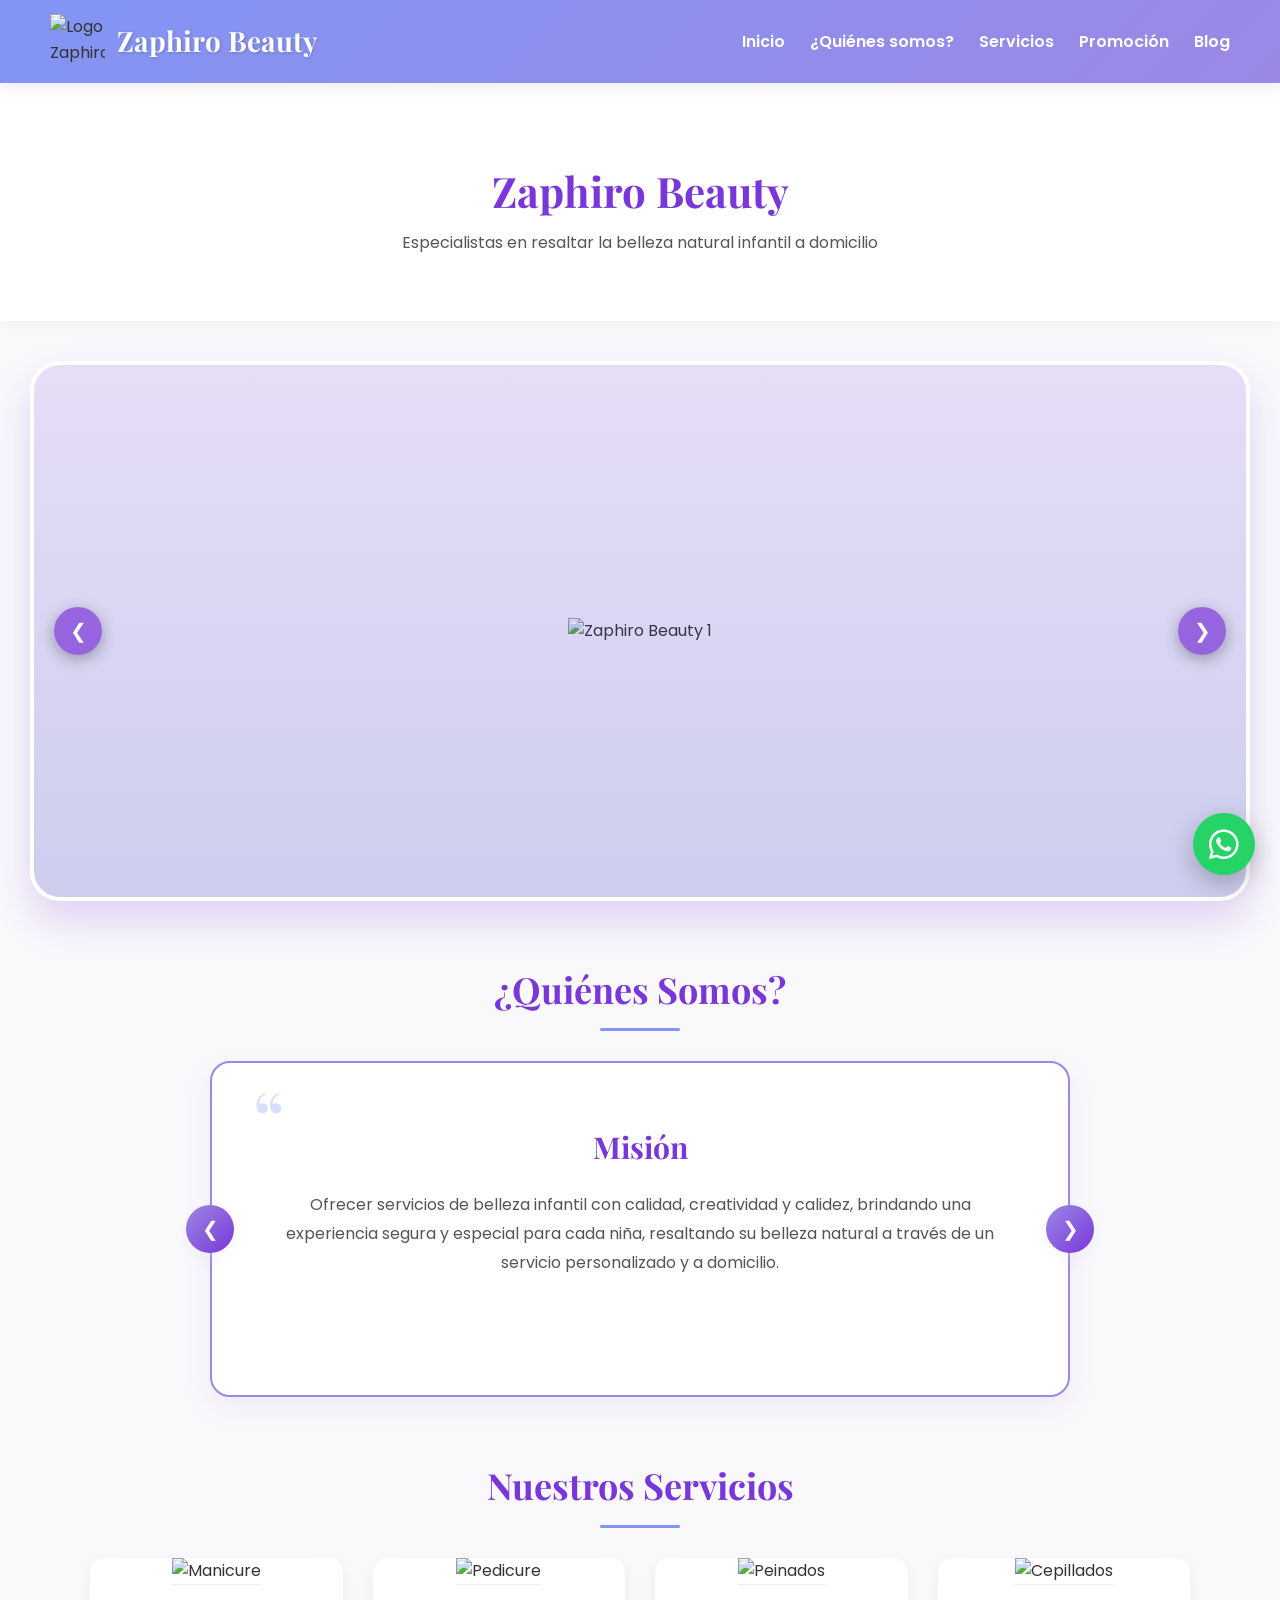
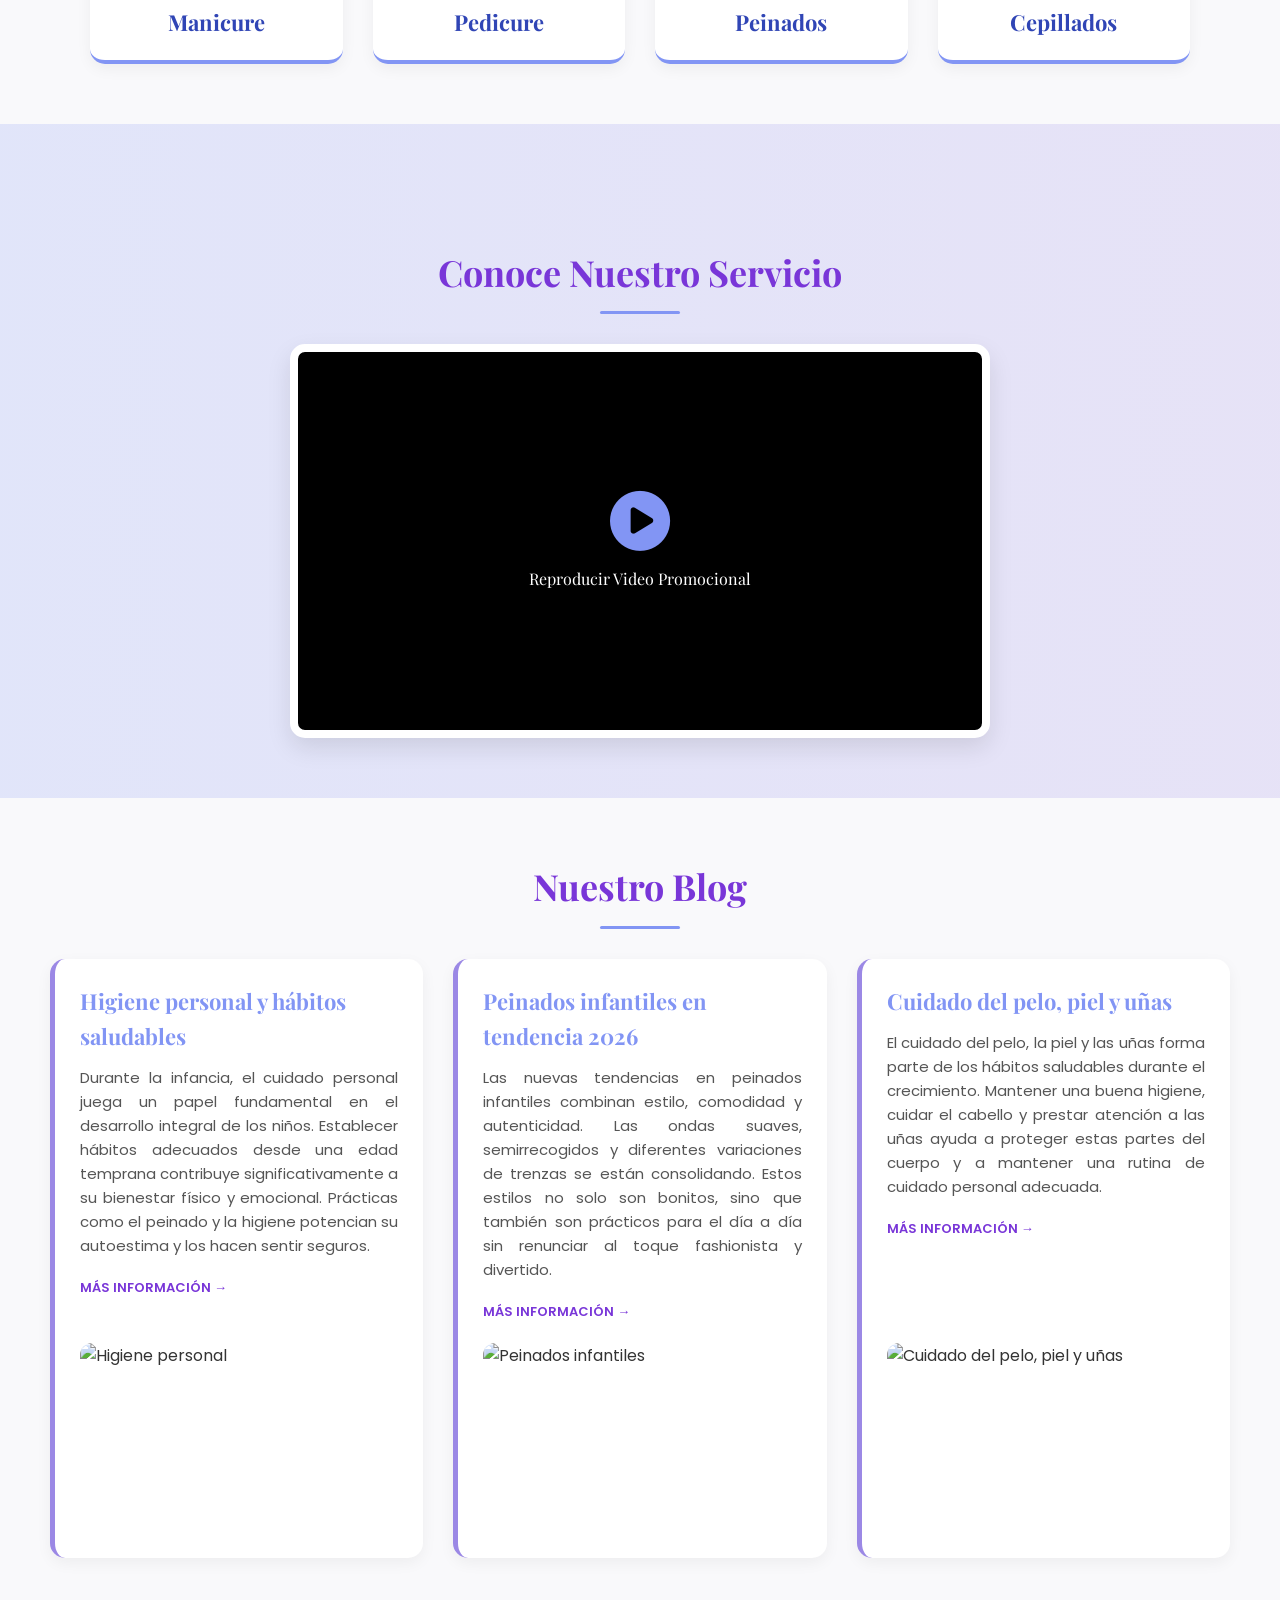
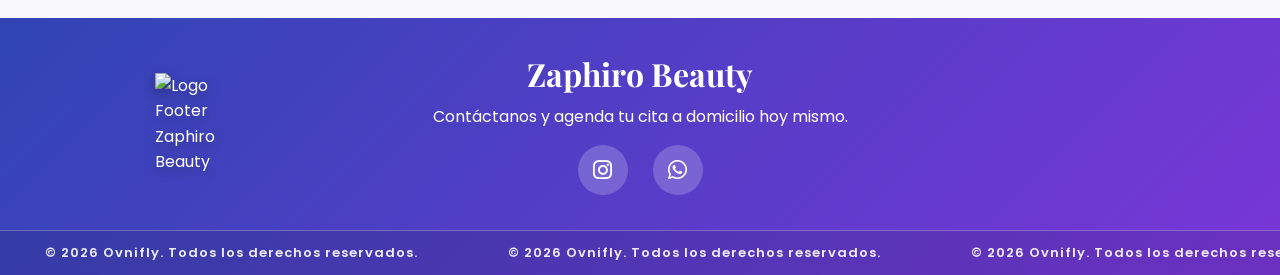
==== index.html @ ca952359 "initial commit" ====
<!DOCTYPE html>
<html lang="es">
<head>
    <meta charset="UTF-8">
    <meta name="viewport" content="width=device-width, initial-scale=1">
    <title>Zaphiro Beauty</title>
    <link href="https://fonts.googleapis.com/css2?family=Playfair+Display:ital,wght@0,400;0,700;1,400&family=Poppins:wght@300;400;600&display=swap" rel="stylesheet">
    <link rel="stylesheet" href="https://cdnjs.cloudflare.com/ajax/libs/font-awesome/6.0.0/css/all.min.css">
    <link rel="stylesheet" href="style.css">
    <link rel="icon" href="img/Logo1.png">
</head>

<body>

<header>
    <div class="header-brand">
        <img src="img/LOGO S.png" alt="Logo Zaphiro Beauty" class="header-logo">
        <div class="logo-text">Zaphiro Beauty</div>
    </div>

    <nav>
        <ul>
            <li><a href="#marca">Inicio</a></li>
            <li><a href="#quienes-somos">¿Quiénes somos?</a></li>
            <li><a href="#servicios">Servicios</a></li>
            <li><a href="#promocion">Promoción</a></li>
            <li><a href="#blog">Blog</a></li>
        </ul>
    </nav>
</header>

<section id="marca" class="brand-section">
    <div class="brand-text">
        <h1>Zaphiro Beauty</h1>
        <p>Especialistas en resaltar la belleza natural infantil a domicilio</p>
    </div>
</section>

<!-- NUEVO CARRUSEL DE IMÁGENES (Mantiene el tamaño y estilo exacto del slider original) -->
<section id="inicio" class="slider-section">
    <div class="image-carousel-container" id="imageCarousel">
        <button class="img-carousel-btn prev" type="button" aria-label="Anterior">&#10094;</button>
        <div class="image-carousel-track">
            <!-- Imagen 1 -->
            <div class="image-carousel-item">
                <img src="img/slider 1.png" alt="Zaphiro Beauty 1" class="slider-image">
            </div>
            <!-- Imagen 2 -->
            <div class="image-carousel-item">
                <img src="img/slider 2.png" alt="Zaphiro Beauty 2" class="slider-image">
            </div>
            <!-- Imagen 3 -->
            <div class="image-carousel-item">
                <img src="img/slider 3.png" alt="Zaphiro Beauty 3" class="slider-image">
            </div>
        </div>
        <button class="img-carousel-btn next" type="button" aria-label="Siguiente">&#10095;</button>
    </div>
</section>

<section id="quienes-somos">
    <h2 class="section-title">¿Quiénes Somos?</h2>

    <div class="about-section">
        <div class="carousel-container">
            <button class="carousel-btn prev" type="button" aria-label="Anterior">&#10094;</button>

            <div class="carousel" id="myCarousel">
                <div class="carousel-item">
                    <h3>Misión</h3>
                    <p>Ofrecer servicios de belleza infantil con calidad, creatividad y calidez, brindando una experiencia segura y especial para cada niña, resaltando su belleza natural a través de un servicio personalizado y a domicilio.</p>
                </div>

                <div class="carousel-item">
                    <h3>Visión</h3>
                    <p>Ser el emprendimiento de referencia en belleza infantil a domicilio en Bogotá, reconocido por la calidad de servicios y el cariño en cada atención.</p>
                </div>

                <div class="carousel-item">
                    <h3>Historia</h3>
                    <p>Zaphiro Beauty nació del sueño de Mireya Pita, una emprendedora apasionada por la belleza y el cuidado infantil. Comenzó ofreciendo peinados a niñas de su barrio, y pronto descubrió que su verdadera pasión era hacerlas sentir especiales. Con el tiempo, decidió especializarse en servicios a domicilio para brindar comodidad y confianza a las familias. Hoy, Zaphiro Beauty sigue creciendo, llevando creatividad y cariño a cada hogar.</p>
                </div>
            </div>

            <button class="carousel-btn next" type="button" aria-label="Siguiente">&#10095;</button>
        </div>
    </div>
</section>

<section id="servicios">
    <h2 class="section-title">Nuestros Servicios</h2>

    <div class="services-grid">
        <a href="manicure.html" class="service-card service-modal">
            <img src="img/img1.jpeg" alt="Manicure">
            <h3>Manicure</h3>
        </a>

        <a href="pedicure.html" class="service-card service-modal">
            <img src="img/img3.jfif" alt="Pedicure">
            <h3>Pedicure</h3>
        </a>

        <a href="peinados.html" class="service-card service-modal">
            <img src="img/img2.jfif" alt="Peinados">
            <h3>Peinados</h3>
        </a>

        <a href="cepillados.html" class="service-card service-modal">
            <img src="img/img4.jpg" alt="Cepillados">
            <h3>Cepillados</h3>
        </a>
    </div>
</section>

<section id="promocion" class="promo-section">
    <h2 class="section-title">Conoce Nuestro Servicio</h2>

    <div class="video-container">
        <div class="video-content">
            <i class="fas fa-play-circle"></i>
            <p>Reproducir Video Promocional</p>
        </div>
    </div>
</section>

<section id="blog">
    <h2 class="section-title">Nuestro Blog</h2>

    <div class="blog-section">

        <article class="blog-post">
            <div class="blog-text-box">
                <h3>Higiene personal y hábitos saludables</h3>
                <p>Durante la infancia, el cuidado personal juega un papel fundamental en el desarrollo integral de los niños. Establecer hábitos adecuados desde una edad temprana contribuye significativamente a su bienestar físico y emocional. Prácticas como el peinado y la higiene potencian su autoestima y los hacen sentir seguros.</p>
                <a href="https://centroeducativosigloxxi.edu.mx/higiene-personal-y-habitos-saludables-para-ninos-pequenos/" target="_blank" rel="noopener noreferrer" class="read-more">Más información →</a>
            </div>
            <div class="blog-img-box">
                <img src="img/img lavo.jpg" alt="Higiene personal">
            </div>
        </article>

        <article class="blog-post">
            <div class="blog-text-box">
                <h3>Peinados infantiles en tendencia 2026</h3>
                <p>Las nuevas tendencias en peinados infantiles combinan estilo, comodidad y autenticidad. Las ondas suaves, semirrecogidos y diferentes variaciones de trenzas se están consolidando. Estos estilos no solo son bonitos, sino que también son prácticos para el día a día sin renunciar al toque fashionista y divertido.</p>
                <a href="https://mipelofashionkids.com/peinados-infantiles-en-tendencia-2026/" target="_blank" rel="noopener noreferrer" class="read-more">Más información →</a>
            </div>
            <div class="blog-img-box">
                <img src="img/images.jpg" alt="Peinados infantiles">
            </div>
        </article>

        <article class="blog-post">
            <div class="blog-text-box">
                <h3>Cuidado del pelo, piel y uñas</h3>
                <p>El cuidado del pelo, la piel y las uñas forma parte de los hábitos saludables durante el crecimiento. Mantener una buena higiene, cuidar el cabello y prestar atención a las uñas ayuda a proteger estas partes del cuerpo y a mantener una rutina de cuidado personal adecuada.</p>
                <a href="https://kidshealth.org/es/teens/skin-hair-nails.html" target="_blank" rel="noopener noreferrer" class="read-more">Más información →</a>
            </div>
            <div class="blog-img-box">
                <img src="img/img blog.webp" alt="Cuidado del pelo, piel y uñas">
            </div>
        </article>

    </div>
</section>

<footer>
    <div class="footer-grid">
        <div class="footer-logo-corner">
            <img src="img/LOGO S.png" alt="Logo Footer Zaphiro Beauty" class="footer-logo-img">
        </div>

        <div class="footer-content">
            <div class="logo-text-footer">Zaphiro Beauty</div>
            <p>Contáctanos y agenda tu cita a domicilio hoy mismo.</p>

            <div class="social-icons">
                <a href="https://www.instagram.com/zaphirobeautyoficial?stkn=NWd3dDJ5dThldjlu" target="_blank" rel="noopener noreferrer" aria-label="Instagram">
                    <i class="fab fa-instagram"></i>
                </a>
                <a href="https://wa.link/978rfu" target="_blank" rel="noopener noreferrer" aria-label="WhatsApp">
                    <i class="fab fa-whatsapp"></i>
                </a>
            </div>
        </div>
    </div>

    <div class="ovnifly-line">
        <div class="ovnifly-line-track">
            <span>&copy; 2026 Ovnifly. Todos los derechos reservados.</span>
            <span>&copy; 2026 Ovnifly. Todos los derechos reservados.</span>
            <span>&copy; 2026 Ovnifly. Todos los derechos reservados.</span>
            <span>&copy; 2026 Ovnifly. Todos los derechos reservados.</span>
        </div>
    </div>
</footer>

<div id="serviceModal" class="service-modal-overlay" aria-hidden="true">
    <div class="service-modal-container" role="dialog" aria-modal="true" aria-label="Información del servicio">
        <button type="button" class="close-modal" aria-label="Cerrar">&times;</button>
        <iframe id="serviceFrame" src="" title="Información del servicio" loading="lazy"></iframe>
    </div>
</div>

<a href="https://wa.link/978rfu" target="_blank" rel="noopener noreferrer" class="floating-whatsapp" aria-label="Contactar por WhatsApp">
    <i class="fab fa-whatsapp"></i>
</a>

<script>
// Carrusel Principal de ¿Quiénes Somos?
const carousel=document.getElementById('myCarousel');
const prevBtn=document.querySelector('.carousel-btn.prev');
const nextBtn=document.querySelector('.carousel-btn.next');

function moveCarousel(direction){
    carousel.scrollBy({
        left:direction*carousel.offsetWidth,
        behavior:'smooth'
    });
}

nextBtn.onclick=()=>{
    const max=carousel.scrollWidth-carousel.clientWidth;
    carousel.scrollLeft>=max-5
        ? carousel.scrollTo({left:0,behavior:'smooth'})
        : moveCarousel(1);
};

prevBtn.onclick=()=>{
    carousel.scrollLeft<=5
        ? carousel.scrollTo({left:carousel.scrollWidth,behavior:'smooth'})
        : moveCarousel(-1);
};

// NUEVO: Carrusel de Imágenes Superior (Vuelta completa en bucle)
const imgCarousel = document.querySelector('.image-carousel-track');
const imgPrevBtn = document.querySelector('.img-carousel-btn.prev');
const imgNextBtn = document.querySelector('.img-carousel-btn.next');

function moveImgCarousel(direction) {
    imgCarousel.scrollBy({
        left: direction * imgCarousel.offsetWidth,
        behavior: 'smooth'
    });
}

imgNextBtn.onclick = () => {
    const maxScroll = imgCarousel.scrollWidth - imgCarousel.clientWidth;
    if (imgCarousel.scrollLeft >= maxScroll - 5) {
        imgCarousel.scrollTo({ left: 0, behavior: 'smooth' }); // Vuelve al inicio (vuelta completa)
    } else {
        moveImgCarousel(1);
    }
};

imgPrevBtn.onclick = () => {
    if (imgCarousel.scrollLeft <= 5) {
        imgCarousel.scrollTo({ left: imgCarousel.scrollWidth, behavior: 'smooth' }); // Va directo al final
    } else {
        moveImgCarousel(-1);
    }
};

// Modales de Servicios
const serviceModal=document.getElementById('serviceModal');
const serviceFrame=document.getElementById('serviceFrame');
const closeModal=document.querySelector('.close-modal');
const serviceCards=document.querySelectorAll('.service-modal');

function openService(url){
    serviceFrame.src=url;
    serviceModal.classList.add('active');
    serviceModal.setAttribute('aria-hidden','false');
    document.body.classList.add('modal-open');
}

function closeService(){
    serviceModal.classList.remove('active');
    serviceModal.setAttribute('aria-hidden','true');
    document.body.classList.remove('modal-open');
    setTimeout(()=>serviceFrame.src='',300);
}

serviceCards.forEach(card=>{
    card.onclick=e=>{
        e.preventDefault();
        openService(card.href);
    };
});

closeModal.onclick=closeService;

serviceModal.onclick=e=>{
    if(e.target===serviceModal) closeService();
};

document.onkeydown=e=>{
    if(e.key==='Escape'&&serviceModal.classList.contains('active')){
        closeService();
    }
};

serviceFrame.onload=()=>{
    try{
        const doc=serviceFrame.contentDocument||serviceFrame.contentWindow.document;
        doc.querySelectorAll(
            'a[href="index.html"],a[href="./index.html"]'
        ).forEach(link=>link.remove());
    }catch(e){}
};
</script>

</body>
</html>
---- style.css ----
:root{
--azul-pastel:#8295F4;
--morado-pastel:#9B88E5;
--fondo-claro:#F9F9FB;
--texto-oscuro:#333;
--texto-claro:#fff;
--color-primario:#7936D8;
--color-secundario:#3045B5;
}

*{
margin:0;
padding:0;
box-sizing:border-box;
}

html{
scroll-behavior:smooth;
}

body{
font-family:'Poppins',sans-serif;
background:var(--fondo-claro);
color:var(--texto-oscuro);
line-height:1.6;
overflow-x:hidden;
}

body.modal-open{
overflow:hidden;
}

section{
scroll-margin-top:100px;
}

h1,h2,h3,.logo-text,.logo-text-footer{
font-family:'Playfair Display',serif;
}

a{
text-decoration:none;
color:inherit;
}

/* HEADER */

header{
background:linear-gradient(135deg,var(--azul-pastel),var(--morado-pastel));
padding:14px 50px;
display:flex;
justify-content:space-between;
align-items:center;
position:sticky;
top:0;
z-index:1000;
box-shadow:0 4px 15px #00000014;
backdrop-filter:blur(10px);
-webkit-backdrop-filter:blur(10px);
}

.header-brand{
display:flex;
align-items:center;
gap:12px;
flex-shrink:0;
}

.header-logo{
width:55px;
height:55px;
object-fit:contain;
display:block;
transition:transform .4s ease;
}

.header-logo:hover{
transform:scale(1.08) rotate(2deg);
}

.logo-text{
font-size:28px;
font-weight:700;
color:var(--texto-claro);
text-shadow:1px 1px 3px #0003;
white-space:nowrap;
}

nav ul{
list-style:none;
display:flex;
align-items:center;
gap:25px;
}

nav ul li a{
font-size:16px;
color:var(--texto-claro);
font-weight:600;
transition:color .3s ease,transform .2s ease;
display:inline-block;
}

nav ul li a:hover{
color:#ffffffb3;
transform:translateY(-2px);
}

/* MARCA */

.brand-section{
display:flex;
align-items:center;
justify-content:center;
padding:75px 20px 65px;
background:#fff;
box-shadow:0 5px 10px #00000005;
}

.brand-text{
text-align:center;
}

.brand-text h1{
font-size:42px;
color:var(--color-primario);
margin-bottom:5px;
}

.brand-text p{
font-size:16px;
color:#555;
max-width:500px;
margin:auto;
}

/* SLIDER */

/* ========================================= */
/* CARRUSEL DE IMÁGENES (IMAGEN COMPLETA SIN RECORTES) */
/* ========================================= */

.slider-section {
    width: calc(100% - 60px);
    max-width: 1800px;
    margin: 40px auto;
    height: min(60vh, 700px);
    min-height: 400px;
    overflow: hidden;
    position: relative;
    border-radius: 30px;
    box-shadow: 0 20px 40px #7b36d833;
    border: 4px solid #fff;
    background-color: #f3f0fb; /* Color de fondo elegante para rellenar los espacios si la imagen no es panorámica */
}

.slider-section::after {
    content: '';
    position: absolute;
    inset: 0;
    background: linear-gradient(to bottom, #7936d81a, #3045b533); /* Un degradado más sutil para que no opaque la imagen completa */
    pointer-events: none;
    z-index: 5;
}

.image-carousel-container {
    position: relative;
    width: 100%;
    height: 100%;
    display: flex;
    align-items: center;
}

.image-carousel-track {
    display: flex;
    overflow-x: hidden;
    scroll-behavior: smooth;
    width: 100%;
    height: 100%;
    scrollbar-width: none;
}

.image-carousel-track::-webkit-scrollbar {
    display: none;
}

.image-carousel-item {
    min-width: 100%;
    height: 100%;
    display: flex;
    align-items: center;
    justify-content: center;
}

.image-carousel-item img {
    max-width: 100%;
    max-height: 100%;
    width: auto;
    height: auto;
    object-fit: contain; /* <-- ESTO EVITA QUE SE RECORTE Y MANTIENE LA IMAGEN COMPLETA */
    display: block;
    transition: transform 0.6s ease;
}

.slider-section:hover .image-carousel-item img {
    transform: scale(1.02); /* Zoom muy sutil al pasar el mouse */
}

/* Botones de navegación del carrusel */
.img-carousel-btn {
    background: rgba(121, 54, 216, 0.7);
    color: #fff;
    border: none;
    width: 48px;
    height: 48px;
    border-radius: 50%;
    cursor: pointer;
    font-size: 20px;
    position: absolute;
    z-index: 10;
    display: flex;
    align-items: center;
    justify-content: center;
    box-shadow: 0 4px 15px rgba(0,0,0,0.3);
    transition: all 0.3s ease;
    top: 50%;
    transform: translateY(-50%);
}

.img-carousel-btn:hover {
    background: var(--color-primario, #7936D8);
    transform: translateY(-50%) scale(1.1);
}

.img-carousel-btn.prev {
    left: 20px;
}

.img-carousel-btn.next {
    right: 20px;
}

/* TITULOS */

.section-title{
text-align:center;
font-size:36px;
margin:60px 0 30px;
color:var(--color-primario);
position:relative;
}

.section-title::after{
content:'';
width:80px;
height:3px;
background:var(--azul-pastel);
display:block;
margin:10px auto 0;
border-radius:2px;
transition:width .3s ease;
}

.section-title:hover::after{
width:120px;
}

/* CARRUSEL */

.about-section{
max-width:900px;
margin:auto;
padding:0 20px;
}

.carousel-container{
position:relative;
display:flex;
align-items:center;
justify-content:center;
}

.carousel{
display:flex;
overflow-x:hidden;
scroll-behavior:smooth;
background:#fff;
border-radius:20px;
box-shadow:0 10px 30px #7b36d814;
border:2px solid var(--morado-pastel);
width:100%;
transition:box-shadow .4s ease,transform .3s ease;
}

.carousel:hover{
box-shadow:0 15px 40px #7b36d826;
transform:translateY(-2px);
}

.carousel-item{
min-width:100%;
padding:60px 70px;
text-align:center;
position:relative;
}

.carousel-item::before{
content:'“';
font-family:'Playfair Display',serif;
font-size:80px;
color:var(--azul-pastel);
opacity:.3;
position:absolute;
top:15px;
left:40px;
line-height:1;
}

.carousel-item h3{
font-size:30px;
color:var(--color-primario);
margin-bottom:20px;
}

.carousel-item p{
font-size:16px;
color:#555;
line-height:1.8;
}

.carousel-btn{
background:linear-gradient(135deg,var(--morado-pastel),var(--color-primario));
color:#fff;
border:0;
width:48px;
height:48px;
border-radius:50%;
cursor:pointer;
font-size:20px;
position:absolute;
z-index:10;
display:flex;
align-items:center;
justify-content:center;
box-shadow:0 6px 15px #e6d3ff40;
transition:all .3s cubic-bezier(.4,0,.2,1);
}

.carousel-btn:hover{
background:linear-gradient(135deg,var(--color-primario),var(--azul-pastel));
transform:scale(1.15) rotate(5deg);
box-shadow:0 8px 20px #7b36d866;
}

.carousel-btn.prev{
left:-24px;
}

.carousel-btn.next{
right:-24px;
}

/* SERVICIOS */

.services-grid{
display:grid;
grid-template-columns:repeat(auto-fit,minmax(250px,1fr));
gap:30px;
padding:0 50px;
max-width:1200px;
margin:0 auto 60px;
}

.service-card{
background:#fff;
border-radius:15px;
overflow:hidden;
box-shadow:0 5px 15px #0000000d;
transition:transform .3s ease,box-shadow .3s ease;
text-align:center;
border-bottom:4px solid var(--azul-pastel);
display:block;
cursor:pointer;
}

.service-card:hover{
transform:translateY(-10px);
box-shadow:0 15px 30px #7b36d826;
border-bottom-color:var(--morado-pastel);
}

.service-card img{
width:100%;
height:250px;
object-fit:cover;
border-bottom:1px solid #eee;
transition:transform .5s ease;
}

.service-card:hover img{
transform:scale(1.06);
}

.service-card h3{
padding:20px;
font-size:22px;
color:var(--color-secundario);
transition:color .3s ease;
}

.service-card:hover h3{
color:var(--color-primario);
}

/* MODAL */

.service-modal-overlay{
position:fixed;
inset:0;
background:#140c23d1;
z-index:99999;
display:flex;
align-items:center;
justify-content:center;
padding:25px;
opacity:0;
visibility:hidden;
pointer-events:none;
transition:opacity .3s ease,visibility .3s ease;
backdrop-filter:blur(6px);
-webkit-backdrop-filter:blur(6px);
}

.service-modal-overlay.active{
opacity:1;
visibility:visible;
pointer-events:auto;
}

.service-modal-container{
width:95%;
max-width:1200px;
height:92vh;
max-height:900px;
background:#fff;
border-radius:22px;
overflow:hidden;
position:relative;
box-shadow:0 25px 70px #00000059;
transform:scale(.94) translateY(20px);
transition:transform .3s ease;
}

.service-modal-overlay.active .service-modal-container{
transform:scale(1) translateY(0);
}

.service-modal-container iframe{
width:100%;
height:100%;
border:0;
display:block;
background:#fff;
}

.close-modal{
position:absolute;
top:12px;
right:15px;
width:45px;
height:45px;
border:0;
border-radius:50%;
background:#fffffff2;
color:var(--color-primario);
font-size:32px;
line-height:1;
cursor:pointer;
z-index:20;
display:flex;
align-items:center;
justify-content:center;
box-shadow:0 5px 15px #00000026;
transition:transform .25s ease,background .25s ease,color .25s ease;
}

.close-modal:hover{
transform:rotate(90deg) scale(1.08);
background:var(--color-primario);
color:#fff;
}

/* PROMOCION */

.promo-section{
background:linear-gradient(to right,#8295f433,#9b88e533);
padding:60px 20px;
text-align:center;
}

.video-container{
max-width:700px;
margin:auto;
border:8px solid #fff;
border-radius:15px;
box-shadow:0 10px 25px #0000001a;
overflow:hidden;
background:#000;
aspect-ratio:16/9;
display:flex;
align-items:center;
justify-content:center;
color:#fff;
transition:transform .3s ease,box-shadow .3s ease;
}

.video-container:hover{
transform:scale(1.02);
box-shadow:0 15px 35px #7b36d833;
}

.video-content{
text-align:center;
}

.video-content i{
font-size:60px;
color:var(--azul-pastel);
cursor:pointer;
}

.video-content p{
margin-top:15px;
font-family:'Playfair Display',serif;
}

/* BLOG */

/* ========================================= */
/* BLOG - IMAGEN ABAJO CON MARGEN INTERIOR */
/* ========================================= */

.blog-section {
    display: grid;
    grid-template-columns: repeat(3, 1fr);
    gap: 30px;
    padding: 0 50px;
    max-width: 1300px;
    margin: 0 auto 60px;
}

.blog-post {
    background: #fff;
    padding: 25px; /* Margencita (espacio interior) en todo el cuadrito */
    border-radius: 15px;
    box-shadow: 0 5px 15px #0000000d;
    border-left: 5px solid var(--morado-pastel);
    transition: transform .3s ease, box-shadow .3s ease, border-left-width .3s ease;
    display: flex;
    flex-direction: column;
}

.blog-post:hover {
    transform: translateY(-5px);
    box-shadow: 0 12px 25px #00000014;
    border-left-width: 10px;
}

/* Caja de texto (ahora va arriba) */
.blog-text-box {
    display: flex;
    flex-direction: column;
    flex: 1;
}

.blog-post h3 {
    font-size: 22px;
    color: var(--azul-pastel);
    margin-bottom: 12px;
    transition: color .3s ease;
}

.blog-post:hover h3 {
    color: var(--color-primario);
}

.blog-post p {
    margin-bottom: 20px;
    color: #555;
    text-align: justify;
    font-size: 15px;
}

.read-more {
    display: inline-block;
    margin-bottom: 20px; /* Separación entre el botón y la imagen de abajo */
    color: var(--color-primario);
    font-weight: 600;
    text-transform: uppercase;
    font-size: 13px;
    transition: transform .2s ease;
}

.read-more:hover {
    text-decoration: underline;
    transform: translateX(4px);
}

/* Caja de la imagen (ahora va abajo, con sus bordes redondeados y separación) */
.blog-img-box {
    width: 100%;
    height: 190px;
    border-radius: 12px; /* Margencita redondeada para la imagen */
    overflow: hidden;
    margin-top: auto; /* Empuja la imagen hacia la parte inferior del cuadro */
}

.blog-img-box img {
    width: 100%;
    height: 100%;
    object-fit: cover;
    display: block;
    transition: transform 0.5s ease;
}

.blog-post:hover .blog-img-box img {
    transform: scale(1.05); /* Efecto zoom elegante */
}

/* FOOTER */

footer{
background:linear-gradient(135deg,var(--color-secundario),var(--color-primario));
color:#fff;
position:relative;
overflow:hidden;
}

.footer-grid{
display:grid;
grid-template-columns:1fr 2fr 1fr;
align-items:center;
max-width:1200px;
margin:auto;
padding:30px 20px;
}

.footer-logo-corner{
display:flex;
justify-content:center;
}

.footer-logo-corner img{
max-width:100px;
height:auto;
filter:drop-shadow(0 4px 6px #0000004d);
transition:transform .4s ease;
}

.footer-logo-corner img:hover{
transform:scale(1.1) rotate(5deg);
}

.footer-content{
text-align:center;
}

.logo-text-footer{
font-size:32px;
font-weight:700;
color:#fff;
}

.footer-content>p{
margin-top:5px;
}

.social-icons{
display:flex;
justify-content:center;
gap:25px;
margin:15px 0 5px;
}

.social-icons a{
width:50px;
height:50px;
background:#ffffff33;
border-radius:50%;
display:flex;
align-items:center;
justify-content:center;
font-size:22px;
transition:all .4s cubic-bezier(.175,.885,.32,1.275);
}

.social-icons a:hover{
background:#fff;
color:var(--color-secundario);
transform:translateY(-8px) scale(1.1);
}

/* LINEA ANIMADA OVNIFLY */

.ovnifly-line{
width:100%;
overflow:hidden;
border-top:1px solid #ffffff40;
background:#0000001c;
padding:12px 0;
white-space:nowrap;
}

.ovnifly-line-track{
display:flex;
width:max-content;
animation:ovniflyMove 18s linear infinite;
}

.ovnifly-line span{
padding:0 45px;
font-size:13px;
font-weight:600;
letter-spacing:1px;
opacity:.9;
}

@keyframes ovniflyMove{
from{
transform:translateX(0);
}
to{
transform:translateX(-50%);
}
}

/* SECCIONES INTERCALADAS */

.interleaved-container,
.hairstyles-container{
max-width:1100px;
margin:40px auto 80px;
padding:0 20px;
display:flex;
flex-direction:column;
}

.interleaved-container{
gap:50px;
}

.hairstyles-container{
gap:40px;
}

.service-row,
.hairstyle-main-row{
display:flex;
align-items:stretch;
background:#fff;
border-radius:20px;
overflow:hidden;
box-shadow:0 5px 15px #0000000d;
border:1px solid #8295f466;
transition:transform .3s ease,box-shadow .3s ease;
}

.service-row:hover,
.hairstyle-main-row:hover{
transform:translateY(-5px);
box-shadow:0 12px 25px #7b36d81a;
}

.service-row.reverse{
flex-direction:row-reverse;
}

.service-img-box{
flex:1;
display:flex;
align-items:center;
justify-content:center;
background:#fdfbf7;
overflow:hidden;
position:relative;
min-height:350px;
}

.service-img-box img{
width:100%;
height:100%;
object-fit:contain;
object-position:center;
display:block;
padding:10px;
transition:transform .5s ease;
}

.service-row:hover .service-img-box img{
transform:scale(1.04);
}

.service-text-box{
flex:1;
padding:40px;
display:flex;
flex-direction:column;
justify-content:center;
}

.service-text-box h2{
font-size:30px;
color:var(--color-primario);
margin-bottom:15px;
}

.service-text-box p{
font-size:16px;
color:#555;
line-height:1.7;
}

/* PEINADOS */

.hairstyle-img-box{
flex:0 0 40%;
min-height:350px;
max-height:350px;
overflow:hidden;
}

.hairstyle-img-box img{
width:100%;
height:100%;
object-fit:cover;
object-position:center;
display:block;
transition:transform .5s ease;
}

.hairstyle-main-row:hover .hairstyle-img-box img{
transform:scale(1.05);
}

.hairstyle-text-box{
flex:1;
padding:50px;
display:flex;
flex-direction:column;
justify-content:center;
}

.hairstyle-text-box h2{
font-size:32px;
color:var(--color-primario);
margin-bottom:20px;
}

.hairstyle-text-box p{
font-size:16px;
color:#555;
line-height:1.8;
}

.hairstyle-gallery-title{
text-align:center;
margin-top:10px;
}

.hairstyle-gallery-title h3{
font-size:28px;
color:var(--color-primario);
}

.hairstyle-grid-3{
display:grid;
grid-template-columns:repeat(2,1fr);
gap:30px;
}

.gallery-card{
background:#fff;
border-radius:20px;
overflow:hidden;
box-shadow:0 5px 15px #00000014;
border:1px solid #8295f44d;
display:flex;
flex-direction:column;
transition:transform .3s ease,box-shadow .3s ease;
}

.gallery-card:hover{
transform:translateY(-8px);
box-shadow:0 15px 30px #7b36d826;
}

.gallery-caption{
padding:20px;
text-align:center;
font-size:18px;
font-weight:600;
color:var(--color-primario);
background:#fff;
text-transform:uppercase;
letter-spacing:1px;
}

.gallery-card img{
width:100%;
height:500px;
object-fit:cover;
object-position:center;
display:block;
transition:transform .5s ease;
}

.gallery-card:hover img{
transform:scale(1.04);
}

/* WHATSAPP */

.floating-whatsapp{
position:fixed;
right:25px;
bottom:25px;
width:62px;
height:62px;
border-radius:50%;
background:#25D366;
color:#fff;
display:flex;
align-items:center;
justify-content:center;
font-size:34px;
z-index:9990;
box-shadow:0 8px 25px #00000040;
transition:transform .3s ease,box-shadow .3s ease;
animation:whatsappPulse 2.5s infinite;
}

.floating-whatsapp:hover{
transform:scale(1.12);
box-shadow:0 12px 30px #0000004d;
}

@keyframes whatsappPulse{
0%,100%{
box-shadow:0 8px 25px #00000040;
}


50%{
    box-shadow:0 8px 25px #25d3668c;
}
}

/* ANIMACIONES */

.service-card,
.blog-post,
.service-row,
.gallery-card{
animation:fadeUp .7s ease;
}

@keyframes fadeUp{
from{
opacity:0;
transform:translateY(20px);
}


to{
    opacity:1;
    transform:translateY(0);
}


}

/* TABLET */

@media(max-width:900px){


header{
    padding:14px 25px;
}

nav ul{
    gap:15px;
}

nav ul li a{
    font-size:14px;
}

.slider-section{
    width:calc(100% - 40px);
}

.services-grid{
    padding-left:30px;
    padding-right:30px;
}

.blog-section{
    grid-template-columns:repeat(2,1fr);
    padding-left:30px;
    padding-right:30px;
}

}

/* MOVIL */

@media(max-width:768px){

header{
    flex-direction:column;
    gap:15px;
    padding:15px 20px;
}

.header-brand{
    justify-content:center;
}

.header-logo{
    width:48px;
    height:48px;
}

.logo-text{
    font-size:24px;
}

nav{
    width:100%;
    overflow-x:auto;
    scrollbar-width:none;
}

nav::-webkit-scrollbar{
    display:none;
}

nav ul{
    justify-content:center;
    gap:18px;
    min-width:max-content;
}

nav ul li a{
    font-size:13px;
}

.brand-section{
    padding:55px 20px;
}

.brand-text h1{
    font-size:32px;
}

.brand-text p{
    font-size:15px;
}

.slider-section{
    width:calc(100% - 30px);
    margin:25px auto;
    height:45vh;
    min-height:280px;
    border-radius:20px;
}

.section-title{
    font-size:30px;
    margin:45px 0 25px;
}

.about-section{
    padding:0 15px;
}

.carousel-item{
    padding:50px 35px;
}

.carousel-item h3{
    font-size:27px;
}

.carousel-item p{
    font-size:14px;
}

.carousel-btn{
    width:42px;
    height:42px;
    font-size:18px;
}

.carousel-btn.prev{
    left:-5px;
}

.carousel-btn.next{
    right:-5px;
}

.services-grid{
    grid-template-columns:1fr;
    padding:0 20px;
    gap:25px;
}

.service-card img{
    height:240px;
}

.blog-section{
    grid-template-columns:1fr;
    padding:0 20px;
    gap:25px;
}

.footer-grid{
    grid-template-columns:1fr;
    gap:25px;
    text-align:center;
    padding:35px 20px;
}

.service-row,
.service-row.reverse,
.hairstyle-main-row{
    flex-direction:column;
}

.service-img-box{
    width:100%;
    min-height:280px;
}

.service-text-box{
    padding:30px 20px;
    text-align:center;
}

.service-text-box h2{
    font-size:27px;
}

.hairstyle-img-box{
    flex:none;
    width:100%;
    max-height:300px;
    min-height:300px;
}

.hairstyle-text-box{
    padding:35px 25px;
    text-align:center;
}

.hairstyle-text-box h2{
    font-size:28px;
}

.hairstyle-grid-3{
    grid-template-columns:1fr;
}

.gallery-card img{
    height:420px;
}

.service-modal-overlay{
    padding:10px;
}

.service-modal-container{
    width:100%;
    height:95vh;
    border-radius:15px;
}

.close-modal{
    width:40px;
    height:40px;
    top:8px;
    right:8px;
    font-size:28px;
}

.floating-whatsapp{
    width:56px;
    height:56px;
    right:18px;
    bottom:18px;
    font-size:30px;
}

.ovnifly-line span{
    font-size:11px;
    padding:0 30px;
}

}

/* MOVILES PEQUEÑOS */

@media(max-width:480px){

.logo-text{
    font-size:21px;
}

.header-logo{
    width:42px;
    height:42px;
}

nav ul{
    gap:14px;
}

nav ul li a{
    font-size:12px;
}

.brand-text h1{
    font-size:28px;
}

.slider-section{
    height:38vh;
    min-height:230px;
}

.carousel-item{
    padding:45px 25px;
}

.carousel-item::before{
    font-size:60px;
    left:20px;
}

.carousel-item h3{
    font-size:24px;
}

.section-title{
    font-size:27px;
}

.service-card img{
    height:220px;
}

.service-text-box{
    padding:25px 18px;
}

.gallery-card img{
    height:350px;
}

.floating-whatsapp{
    width:52px;
    height:52px;
    right:15px;
    bottom:15px;
    font-size:28px;
}

.ovnifly-line{
    padding:10px 0;
}

}
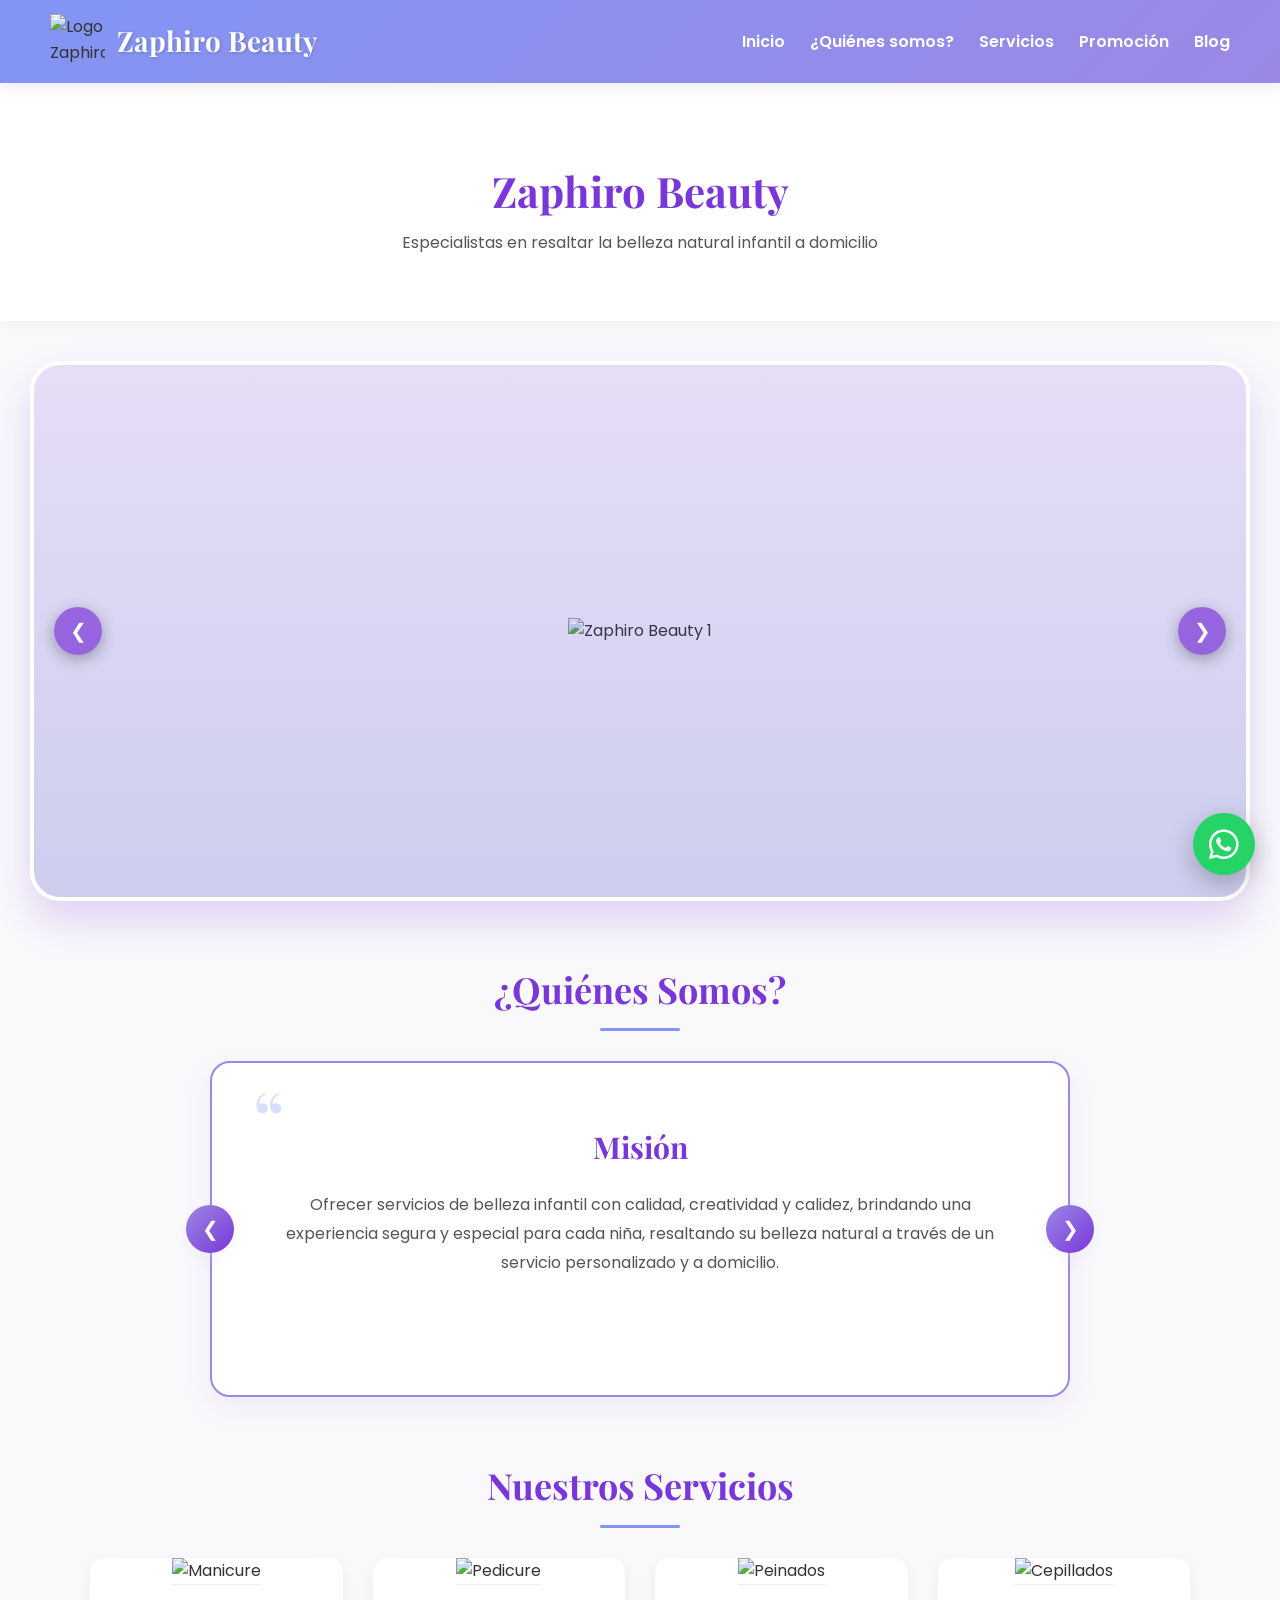
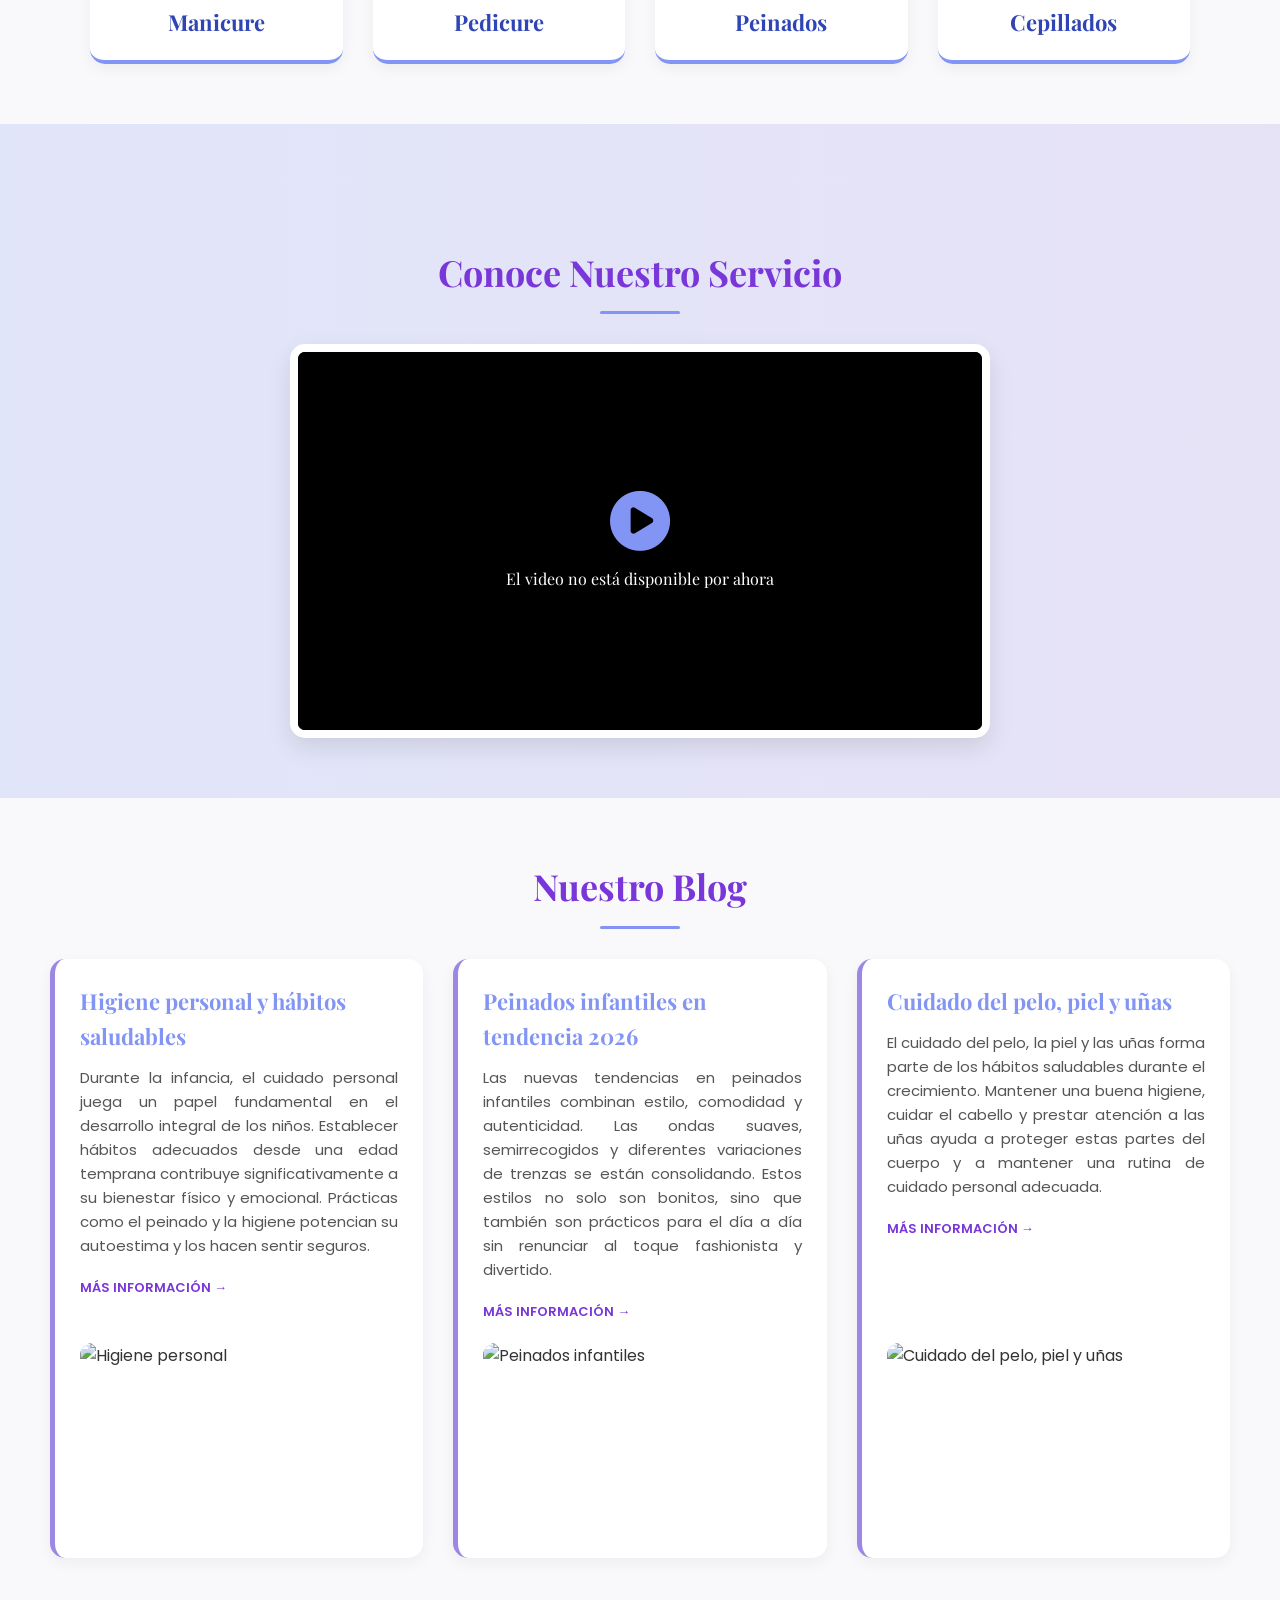
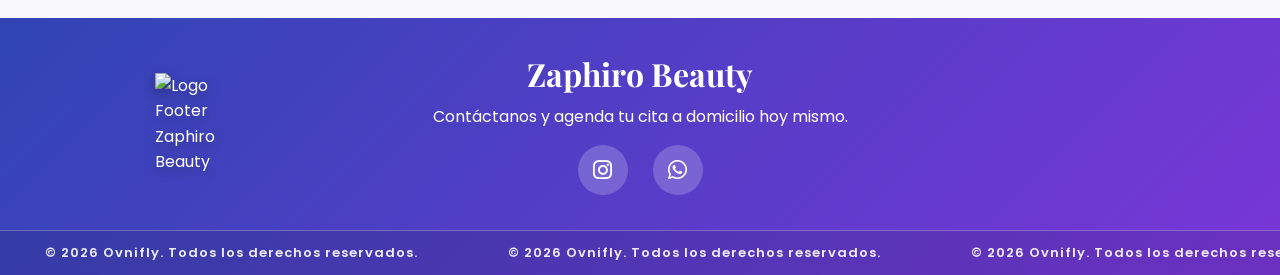
==== commit 46b3b546: "Add files via upload" ====
--- a/index.html
+++ b/index.html
@@ -116,8 +116,12 @@
 <section id="promocion" class="promo-section">
     <h2 class="section-title">Conoce Nuestro Servicio</h2>
 
-    <div class="video-container">
-        <div class="video-content">
+    <div class="video-container" id="promoVideoBox">
+        <video id="promoVideo" class="promo-video" playsinline preload="metadata">
+            <source src="img/Video.mp4" type="video/mp4">
+            Tu navegador no puede reproducir este video.
+        </video>
+        <div class="video-content" id="promoVideoPlay">
             <i class="fas fa-play-circle"></i>
             <p>Reproducir Video Promocional</p>
         </div>
@@ -311,5 +315,42 @@
 };
 </script>
 
+<script>
+// Video promocional: al pulsar el boton se reproduce dentro de la pagina
+(function(){
+    const box=document.getElementById('promoVideoBox');
+    const video=document.getElementById('promoVideo');
+    const playBtn=document.getElementById('promoVideoPlay');
+    if(!box||!video||!playBtn) return;
+
+    function startVideo(){
+        video.controls=true;
+        box.classList.add('playing');
+        const p=video.play();
+        if(p&&p.catch){
+            p.catch(()=>{
+                box.classList.remove('playing');
+                video.controls=false;
+            });
+        }
+    }
+
+    playBtn.addEventListener('click',startVideo);
+
+    video.addEventListener('ended',()=>{
+        box.classList.remove('playing');
+        video.controls=false;
+        video.currentTime=0;
+    });
+
+    const source=video.querySelector('source');
+    if(source){
+        source.addEventListener('error',()=>{
+            playBtn.querySelector('p').textContent='El video no está disponible por ahora';
+        });
+    }
+})();
+</script>
+
 </body>
 </html>
--- a/style.css
+++ b/style.css
@@ -534,6 +534,46 @@
 font-family:'Playfair Display',serif;
 }
 
+/* Reproductor de video */
+
+.video-container{
+position:relative;
+}
+
+.promo-video{
+width:100%;
+height:100%;
+object-fit:contain;
+background:#000;
+display:block;
+}
+
+.video-content{
+position:absolute;
+inset:0;
+display:flex;
+flex-direction:column;
+align-items:center;
+justify-content:center;
+cursor:pointer;
+background:rgba(0,0,0,.35);
+transition:opacity .3s ease,visibility .3s ease;
+}
+
+.video-content i{
+transition:transform .3s ease;
+}
+
+.video-content:hover i{
+transform:scale(1.1);
+}
+
+.video-container.playing .video-content{
+opacity:0;
+visibility:hidden;
+pointer-events:none;
+}
+
 /* BLOG */
 
 /* ========================================= */
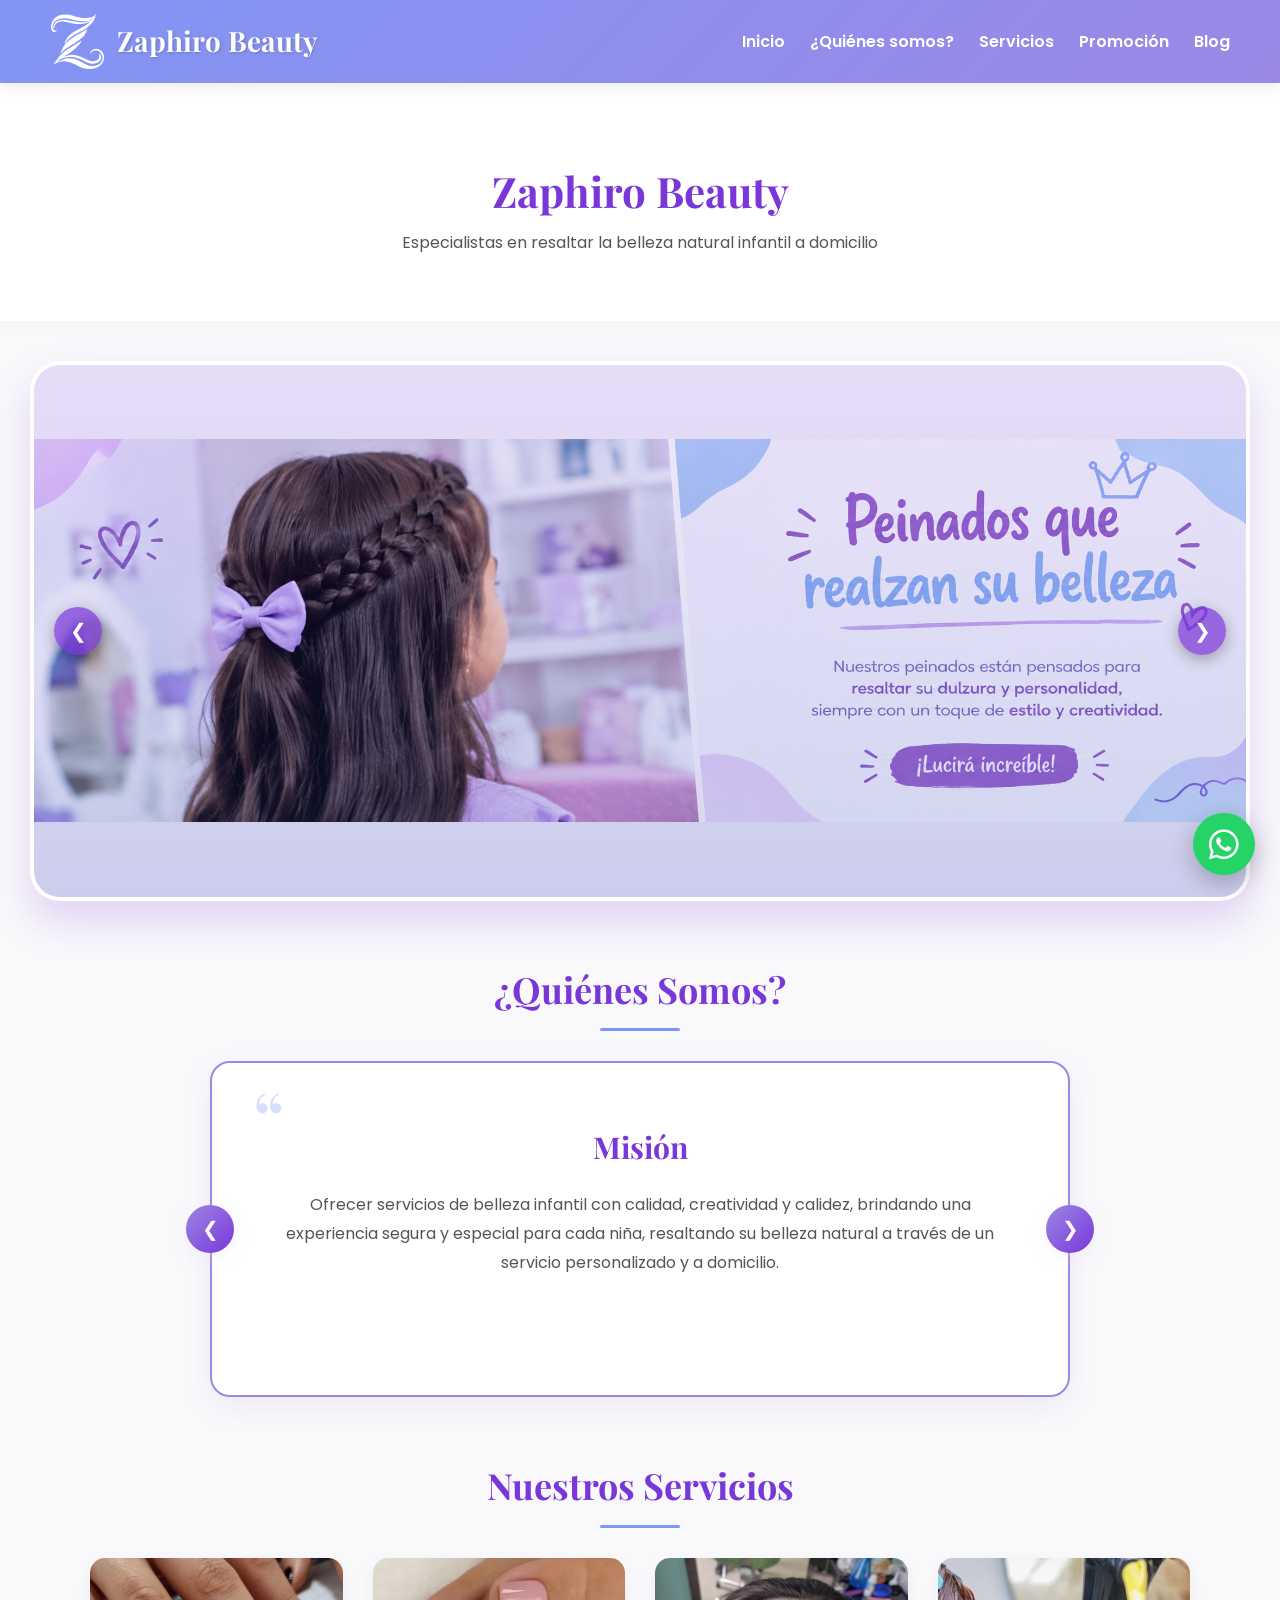
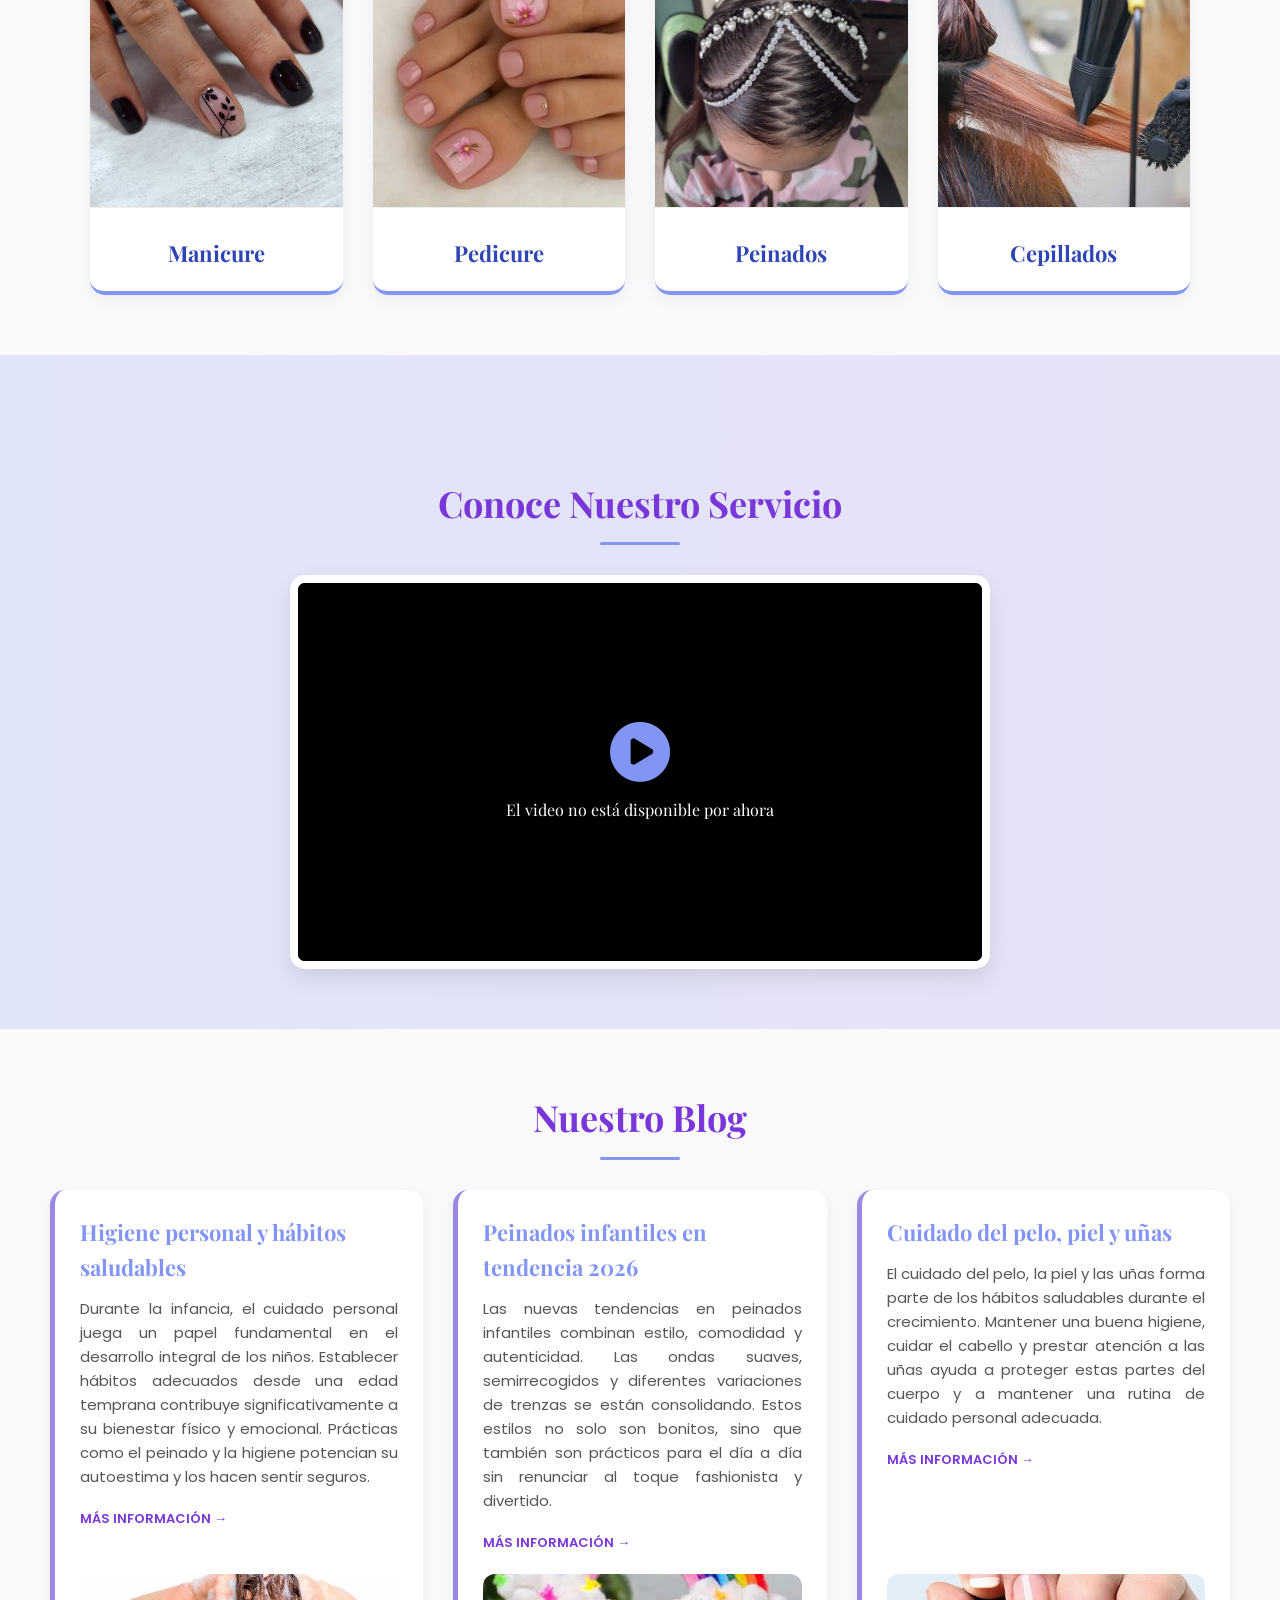
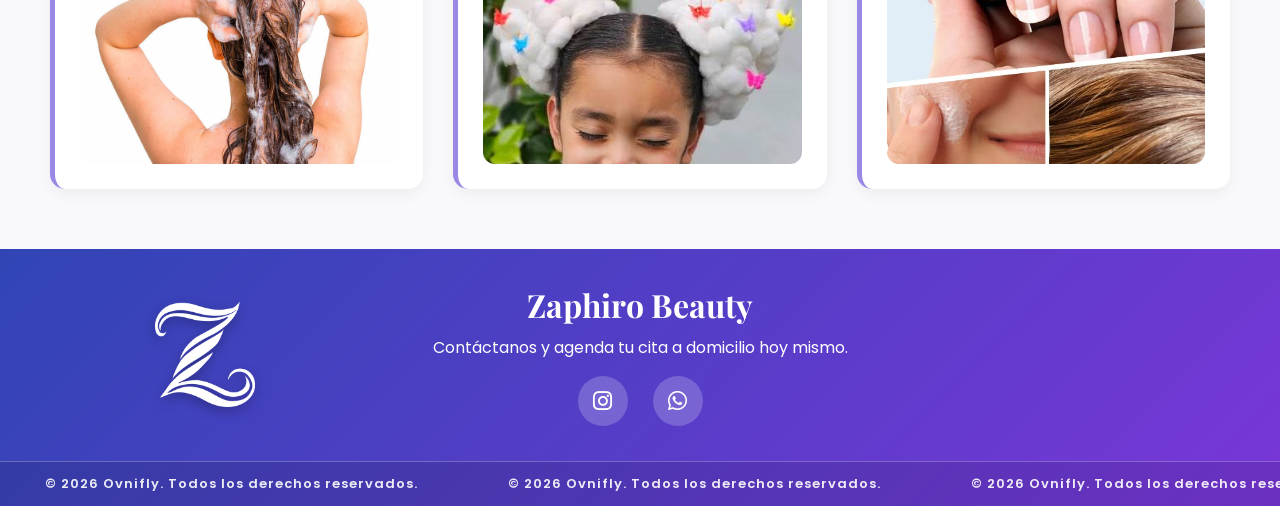
==== commit 6a5f0354: "Update index.html" ====
--- a/index.html
+++ b/index.html
@@ -9,7 +9,7 @@
     <link rel="stylesheet" href="style.css">
     <link rel="icon" href="img/Logo1.png">
 </head>
-
+ 
 <body>
 
 <header>
@@ -118,7 +118,7 @@
 
     <div class="video-container" id="promoVideoBox">
         <video id="promoVideo" class="promo-video" playsinline preload="metadata">
-            <source src="img/Video.mp4" type="video/mp4">
+            <source src="img/video.mp4" type="video/mp4">
             Tu navegador no puede reproducir este video.
         </video>
         <div class="video-content" id="promoVideoPlay">
@@ -353,4 +353,4 @@
 </script>
 
 </body>
-</html>+</html>
